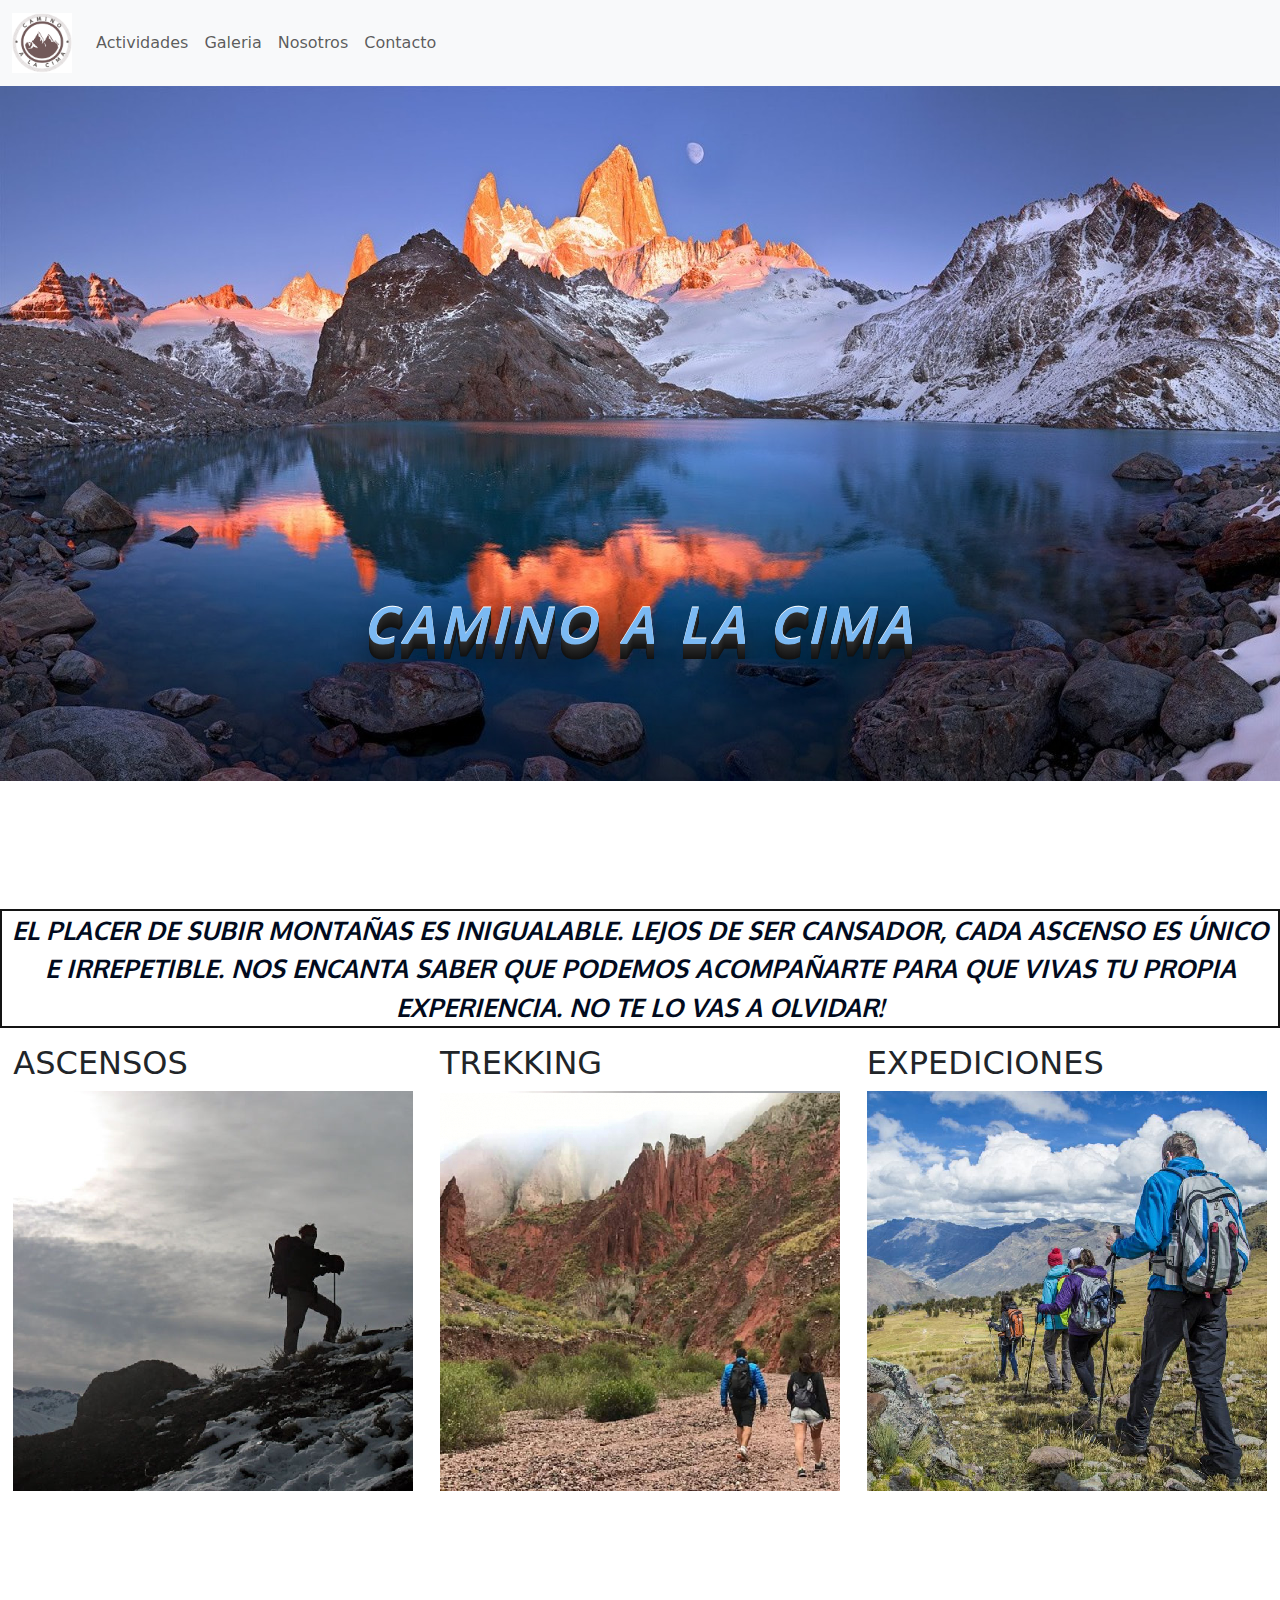
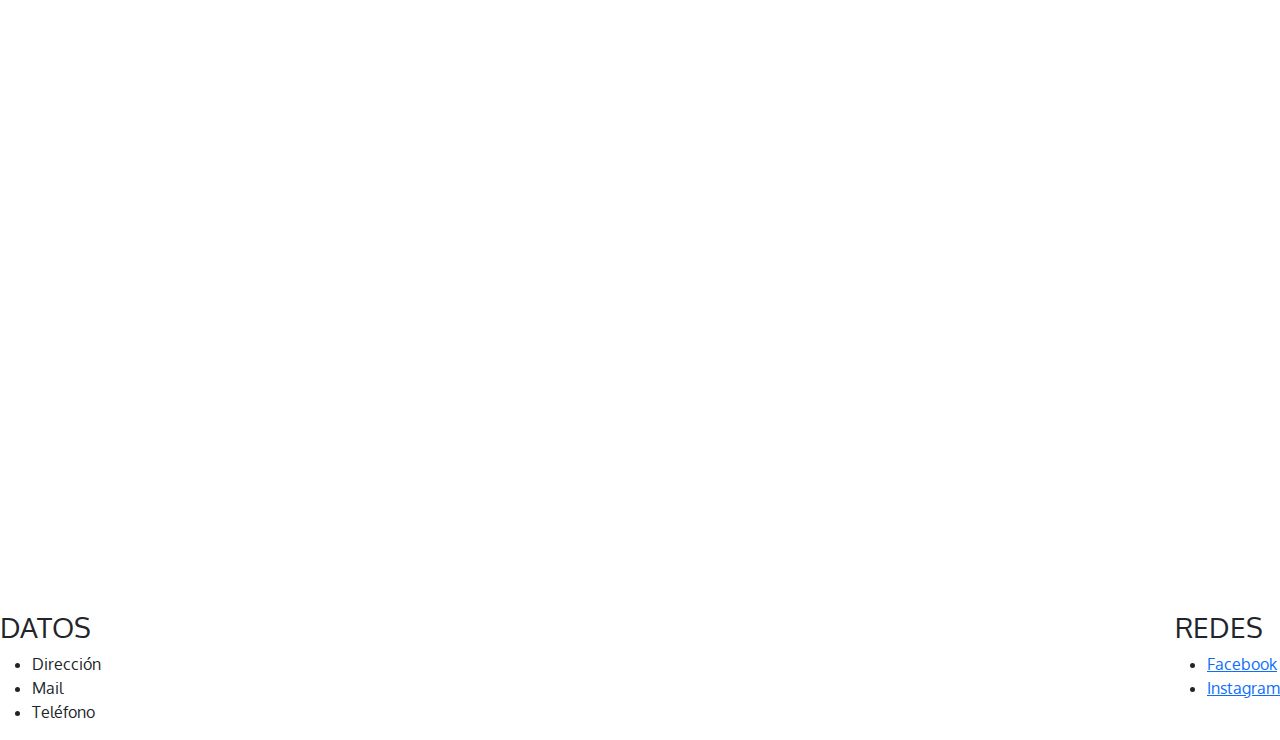
==== index.html @ 893b3b4c "inicio" ====
<!DOCTYPE html>
<html lang="en">
  <head>
    <meta charset="UTF-8">
    <meta http-equiv="X-UA-Compatible" content="IE=edge">
    <meta name="viewport" content="width=device-width, initial-scale=1.0">
    <title>Camino a la Cima</title>
      <!--Fonts-->
    <link rel="preconnect" href="https://fonts.googleapis.com">
    <link rel="preconnect" href="https://fonts.gstatic.com" crossorigin>
    <link href="https://fonts.googleapis.com/css2?family=Kalam:wght@300&family=Oxygen:wght@300&display=swap" rel="stylesheet">
      <!--link boostrap-->
    <link rel="stylesheet" href="https://cdn.jsdelivr.net/npm/bootstrap@5.3.0-alpha3/dist/css/bootstrap.min.css">
      <!--enlace al archivo de estilo-->
    <link rel="stylesheet" href="styles/style.css">
  </head>
  <body>
    <!--navbar-->
    <header class="header">
      <nav class="navbar navbar-expand-lg bg-body-tertiary">
        <div class="container-fluid">
          <a class="navbar-brand" href="index.html">
            <img class="logo" src="/img/CAMINO.png" alt="logo">
          </a>
          <button class="navbar-toggler" type="button" data-bs-toggle="collapse" data-bs-target="#navbarNavDropdown" aria-controls="navbarNavDropdown" aria-expanded="false" aria-label="Toggle navigation">
            <span class="navbar-toggler-icon"></span>
          </button>
          <div class="collapse navbar-collapse" id="navbarNavDropdown">
            <ul class="navbar-nav">
              <li class="nav-item">
                <a class="nav-link" href="pages/actividades.html">Actividades</a>
              </li>
              <li class="nav-item">
                <a class="nav-link" href="pages/galeria.html">Galeria</a>
              </li>
              <li class="nav-item">
                <a class="nav-link" href="pages/nosotros.html">Nosotros</a>
              </li>
              <li class="nav-item">
                <a class="nav-link" href="pages/contacto.html">Contacto</a>
              </li> 
            </ul>
          </div>
        </div>
      </nav>
    </header>
    <!--principal-->
    <main class="flexcontainer-main">
      <section class="conteiner-imagen">
        <img class="fitzroy" src="img/fitzroy.jpg" alt="Imagen del Cerro Fitz Roy">
        <h1 class="title-index">CAMINO A LA CIMA</h1>
      </section>
      <p class="first-p">EL PLACER DE SUBIR MONTAÑAS ES INIGUALABLE. LEJOS DE SER CANSADOR, CADA ASCENSO ES ÚNICO E IRREPETIBLE. NOS ENCANTA SABER QUE PODEMOS ACOMPAÑARTE PARA QUE VIVAS TU PROPIA EXPERIENCIA. NO TE LO VAS A OLVIDAR!
      </p>
      <!--actividades-->
      <section class="conteiner-actividades">
        <div class="first-item">
          <h2 class="ascensos">ASCENSOS</h2>
          <img class="img-ascensos" src="img/ascensos.png" alt="Ascensos">
        </div>
        <div class="second-item">
          <h2 class="trekking">TREKKING</h2>
          <img class="img-trekking" src="img/trekking.png" alt="Trekking">
        </div>
        <div class="third-item">
          <h2 class="expediciones">EXPEDICIONES</h2>
          <img class="img-expediciones" src="img/expediciones.png" alt="Expediciones">
        </div>  
      </section>
      <section class="video-responsive">
        <iframe width="560" height="315" src="https://www.youtube.com/embed/vOJAzwX63fM" title="YouTube video player" frameborder="0" allow="accelerometer; autoplay; clipboard-write; encrypted-media; gyroscope; picture-in-picture; web-share" allowfullscreen></iframe>
      </section>
    </main>
    <!--pie de pagina-->
    <footer class="container-footer">
      <div class="datos">
        <h3>DATOS</h3>
        <ul>
          <li>Dirección</li>
          <li>Mail</li>
          <li>Teléfono</li>
        </ul>
      </div>
      <div class="redes">
        <h3>REDES</h3>
        <ul>
          <li><a href="https://facebook.com">Facebook</a></li>
          <li><a href="https://instagram.com">Instagram</a></li>
        </ul>
      </div>
    </footer>
    <!--script boostrap-->
    <script src="	https://cdn.jsdelivr.net/npm/bootstrap@5.3.0-alpha3/dist/js/bootstrap.bundle.min.js"></script>
  </body>
</html>
---- styles/style.css ----
/*selector universal*/
* {
  /*Box-model*/
  margin: 0; 
  padding: 0;
}

.logo {
    /*Box-model*/
    width: 60px;
    height: 60px;
}

/*main*/
.flexcontainer-main {
    display: flex;
    flex-flow: column wrap;
}
.conteiner-imagen {
    position: relative;
    display: inline-block;
    padding-bottom: 10%;
}
.fitzroy {
    /*Positioning*/
    position: relative;
    /*Box-model*/
    width: 100%;
    height: auto;
    max-width: 100%;
}
.title-index {
    /*Positioning*/
    position: absolute;
    left: 20%;
    right: 20%;
    bottom: 30%;
    /*typography*/
    font-family: 'oxygen', sans-serif;
    font-size: 4vw;
    font-style: italic;
    font-weight: bold;
    text-align: center;
    /*visual*/
    text-align: center;
    text-transform: uppercase;
    text-rendering: optimizeLegibility;
    color:rgb(123, 185, 243);
    letter-spacing: .1em;
    text-shadow: 
      0 -1px 0 #fff, 
      0 1px 0 #2e2e2e, 
      0 2px 0 #2c2c2c, 
      0 3px 0 #2a2a2a, 
      0 4px 0 #282828, 
      0 5px 0 #262626, 
      0 6px 0 #242424, 
      0 7px 0 #222, 
      0 8px 0 #202020, 
      0 9px 0 #1e1e1e, 
      0 10px 0 #1c1c1c, 
      0 11px 0 #1a1a1a, 
      0 12px 0 #181818, 
      0 13px 0 #161616, 
      0 14px 0 #141414, 
      0 15px 0 #121212, 
      0 22px 30px rgba(0, 0, 0, 0.9);
}
.first-p {
    /*Positioning*/
    position: relative;
    /*Box-model*/
    display: inline-block;
    /*typography*/
    font-family: 'oxygen', sans-serif;
    font-size: 2vw;
    font-style: italic;
    font-weight: bolder;
    text-align: center;
    /*visual*/
    color: rgb(1, 10, 29);
    border: 2px solid #141414;

}
.conteiner-actividades {
    display: flex;
    position: relative;
    flex-direction: row;
    justify-content: space-around;
}
.video-responsive {
    position: relative;
    padding-bottom: 56.25%;
    height: 0;
    overflow: hidden;
}
.video-responsive iframe {
    position: absolute;
    top: 0;
    left: 0;
    width: 100%;
    height: 100%;
}
/*footer*/
.container-footer {
    /*positioning*/
    position: relative;
    max-width: 100%;
    width: 100%;
    height: auto;
    /*Box-model*/
    display: flex;
    flex-direction: row;
    justify-content: space-between;
    /*typography*/
    font-family: 'oxygen', sans-serif;
}
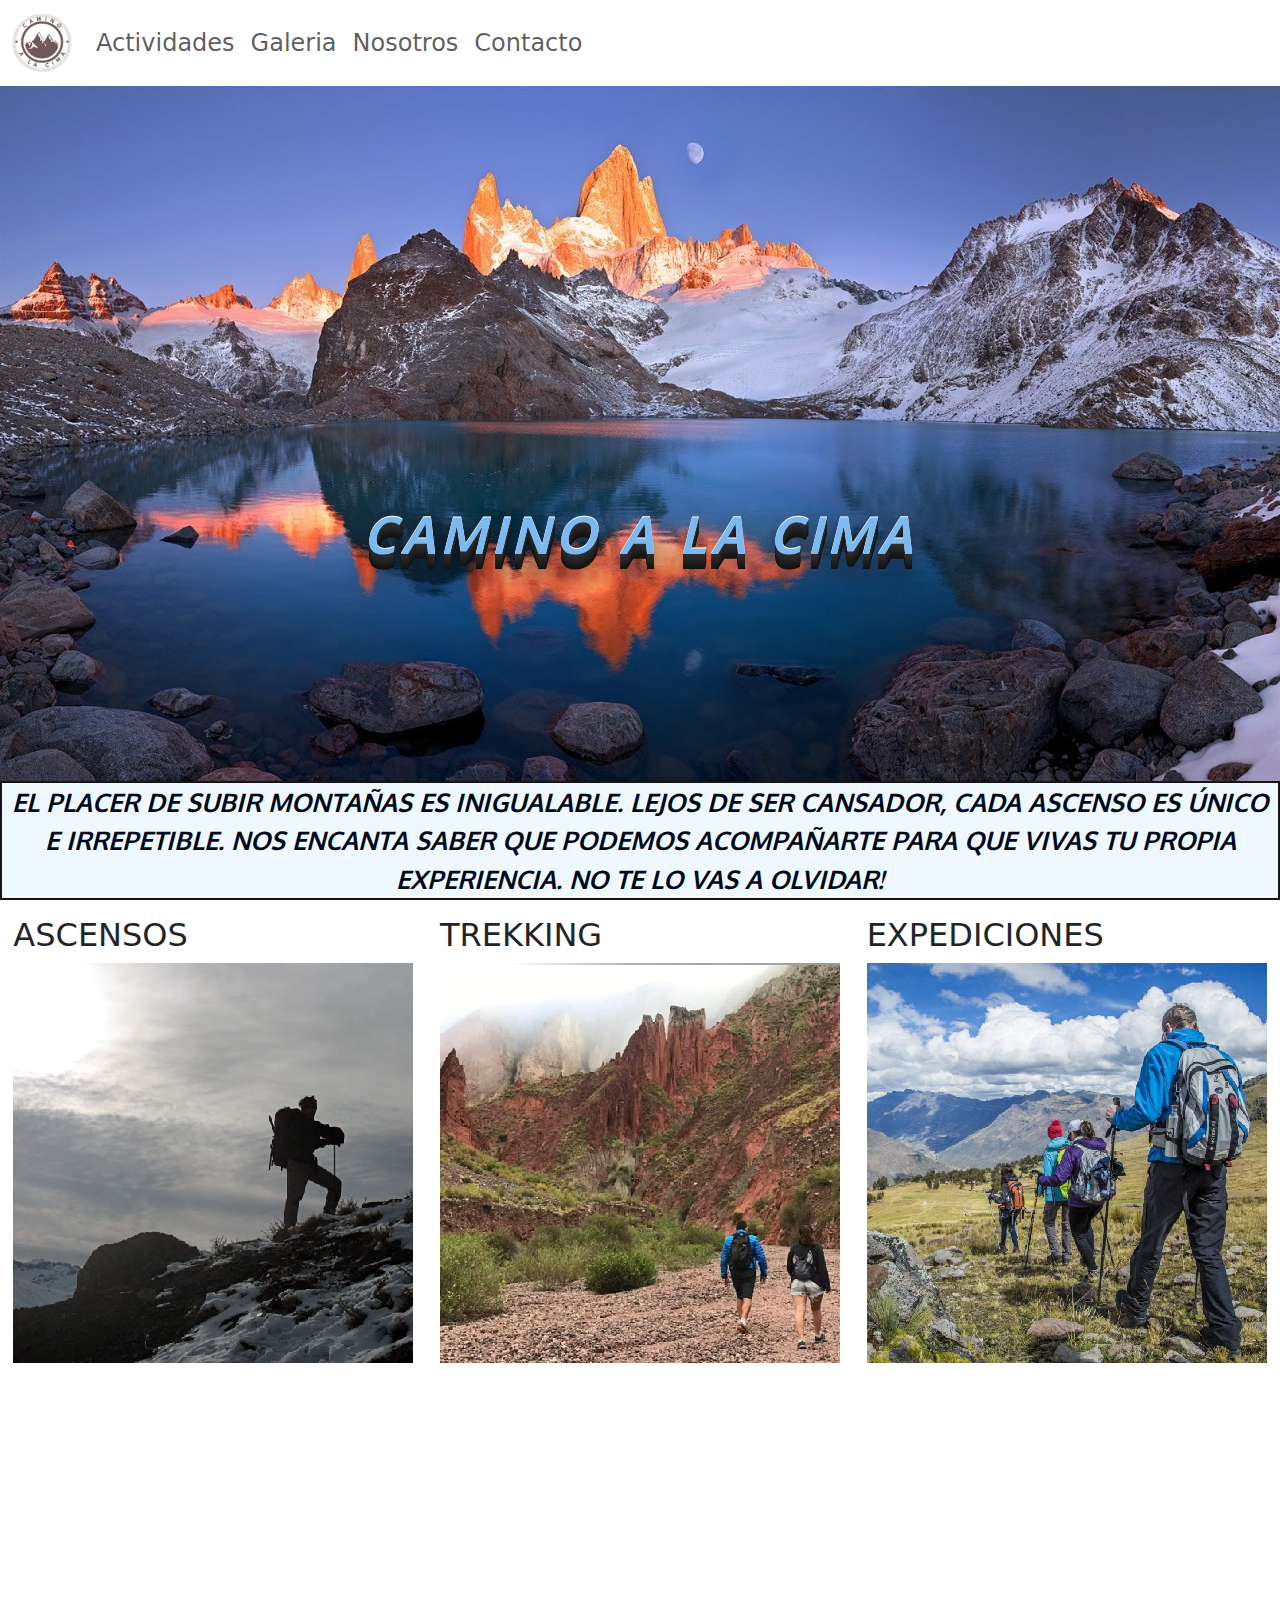
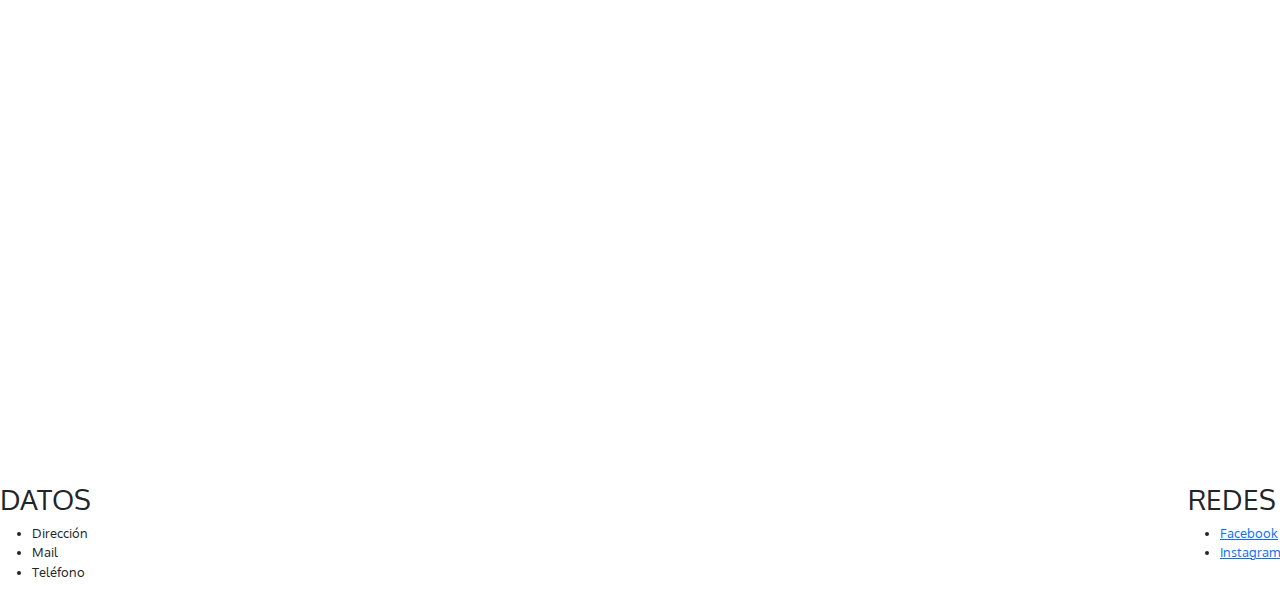
==== commit b1666e07: "modified:   index.html 	modified:   pages/actividades.html 	modified:   pages/contacto.html 	modifie" ====
--- a/index.html
+++ b/index.html
@@ -17,10 +17,10 @@
   <body>
     <!--navbar-->
     <header class="header">
-      <nav class="navbar navbar-expand-lg bg-body-tertiary">
+      <nav class="navbar navbar-expand-lg bg-nav-camino">
         <div class="container-fluid">
           <a class="navbar-brand" href="index.html">
-            <img class="logo" src="/img/CAMINO.png" alt="logo">
+            <img class="logo rounded" src="/img/CAMINO.png" alt="logo">
           </a>
           <button class="navbar-toggler" type="button" data-bs-toggle="collapse" data-bs-target="#navbarNavDropdown" aria-controls="navbarNavDropdown" aria-expanded="false" aria-label="Toggle navigation">
             <span class="navbar-toggler-icon"></span>
@@ -48,7 +48,7 @@
     <main class="flexcontainer-main">
       <section class="conteiner-imagen">
         <img class="fitzroy" src="img/fitzroy.jpg" alt="Imagen del Cerro Fitz Roy">
-        <h1 class="title-index">CAMINO A LA CIMA</h1>
+        <h1 class="title-h1">CAMINO A LA CIMA</h1>
       </section>
       <p class="first-p">EL PLACER DE SUBIR MONTAÑAS ES INIGUALABLE. LEJOS DE SER CANSADOR, CADA ASCENSO ES ÚNICO E IRREPETIBLE. NOS ENCANTA SABER QUE PODEMOS ACOMPAÑARTE PARA QUE VIVAS TU PROPIA EXPERIENCIA. NO TE LO VAS A OLVIDAR!
       </p>
--- a/styles/style.css
+++ b/styles/style.css
@@ -5,6 +5,10 @@
   padding: 0;
 }
 
+.bg-nav-camino {
+    background-color: none;
+    font-size: 1.5rem;
+}
 .logo {
     /*Box-model*/
     width: 60px;
@@ -18,8 +22,8 @@
 }
 .conteiner-imagen {
     position: relative;
-    display: inline-block;
-    padding-bottom: 10%;
+    display: flex;
+    flex-wrap: wrap;
 }
 .fitzroy {
     /*Positioning*/
@@ -29,7 +33,7 @@
     height: auto;
     max-width: 100%;
 }
-.title-index {
+.title-h1 {
     /*Positioning*/
     position: absolute;
     left: 20%;
@@ -80,16 +84,20 @@
     /*visual*/
     color: rgb(1, 10, 29);
     border: 2px solid #141414;
+    background-color: aliceblue;
 
 }
 .conteiner-actividades {
     display: flex;
+    flex-wrap: wrap;
     position: relative;
     flex-direction: row;
     justify-content: space-around;
 }
 .video-responsive {
     position: relative;
+    display: flex;
+    flex-wrap: wrap;
     padding-bottom: 56.25%;
     height: 0;
     overflow: hidden;
@@ -100,6 +108,39 @@
     left: 0;
     width: 100%;
     height: 100%;
+}
+.grid-container-galeria {
+    display: grid;
+    grid-template-columns: repeat(4, minmax(250px, 1fr));
+    grid-auto-rows: minmax(200px, auto);
+}
+.main-flex {
+    display: flex;
+    justify-content: center;
+    flex-flow: column wrap;
+    max-width: 100%;
+    
+}
+.grid-container-nosotros {
+    display: grid;
+    grid-template-columns: 2fr 2fr;
+    align-items: center;
+}
+.grid-item-text {
+    padding: 10%;
+    /*typography*/
+    font-family: 'oxygen', sans-serif;
+    font-size: 2vw;
+    font-style: italic;
+    font-weight: bolder;
+    text-align: center;
+    /*visual*/
+    color: rgb(1, 10, 29);
+}
+.grid-item-img {
+    padding: 10%;
+    margin: 10px;
+    justify-content: center;
 }
 /*footer*/
 .container-footer {
@@ -114,4 +155,6 @@
     justify-content: space-between;
     /*typography*/
     font-family: 'oxygen', sans-serif;
-}
+    font-size: 1vw;
+    /*visual*/
+}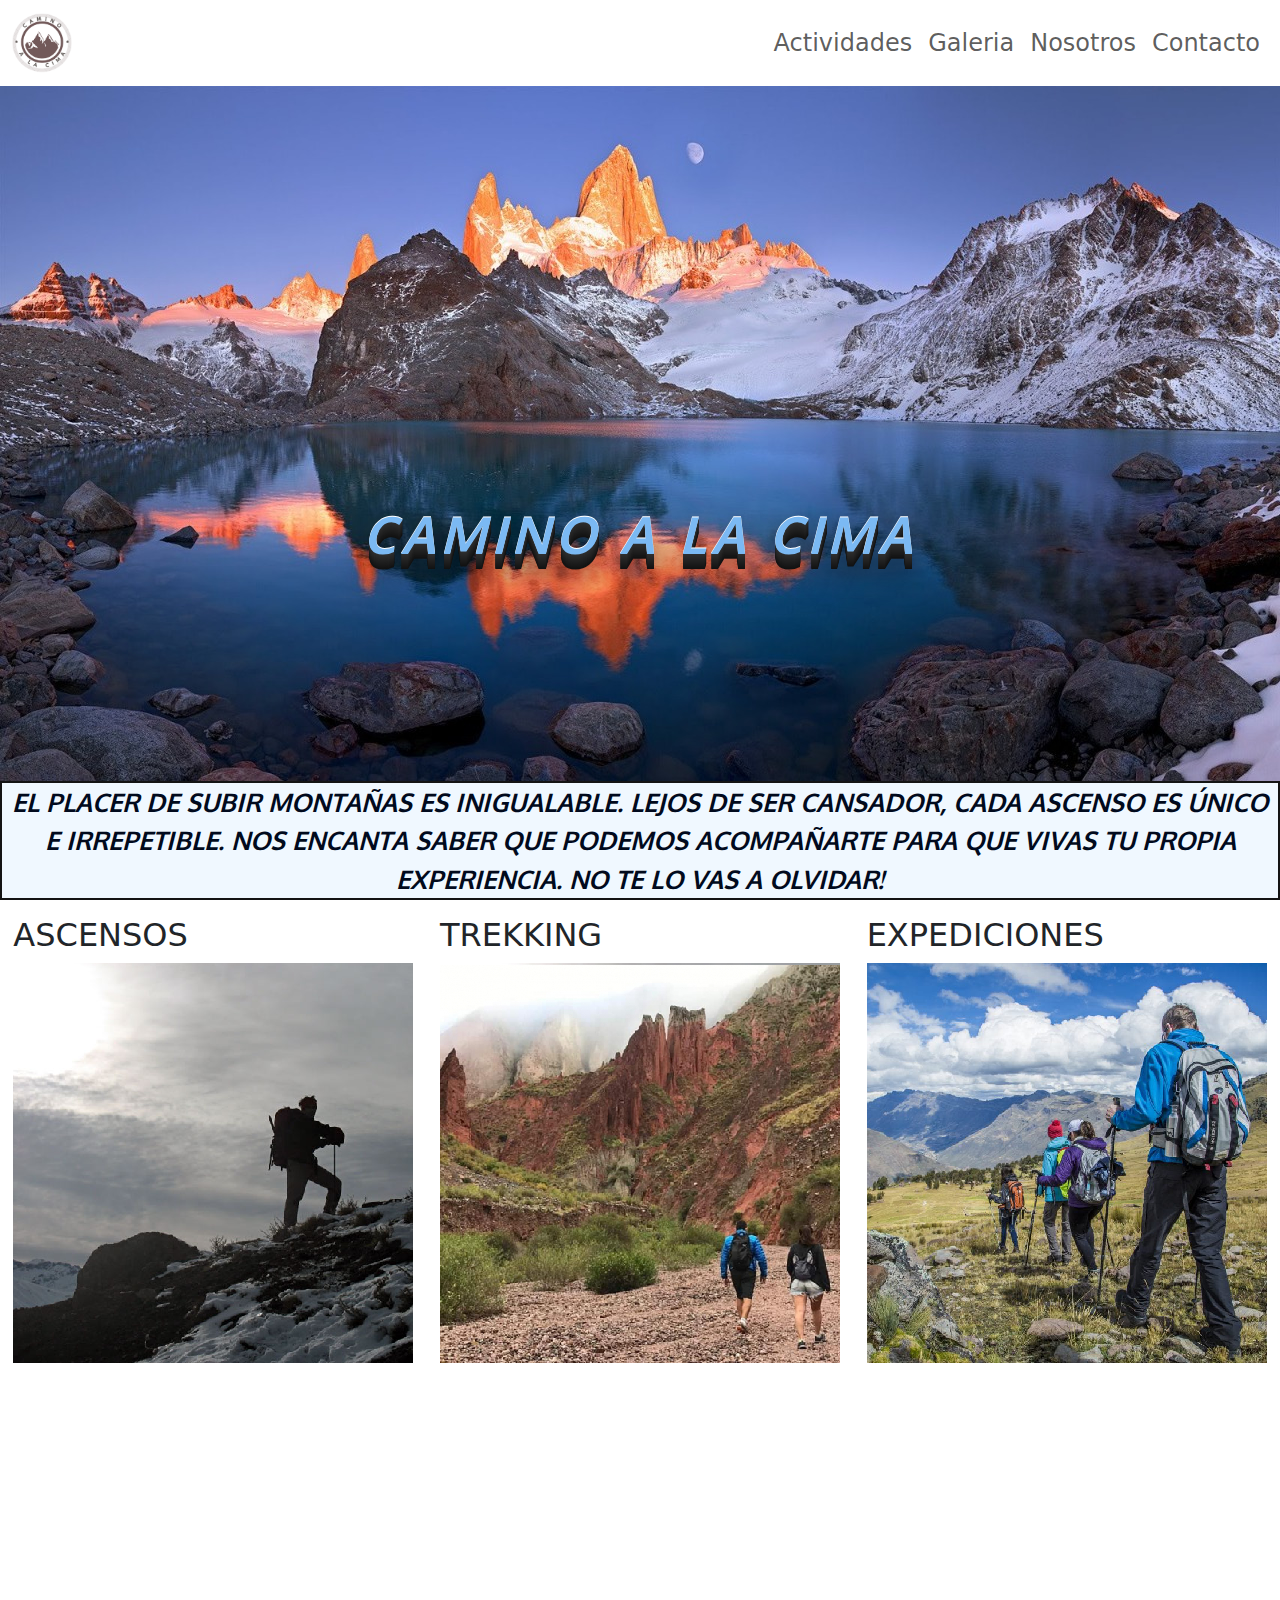
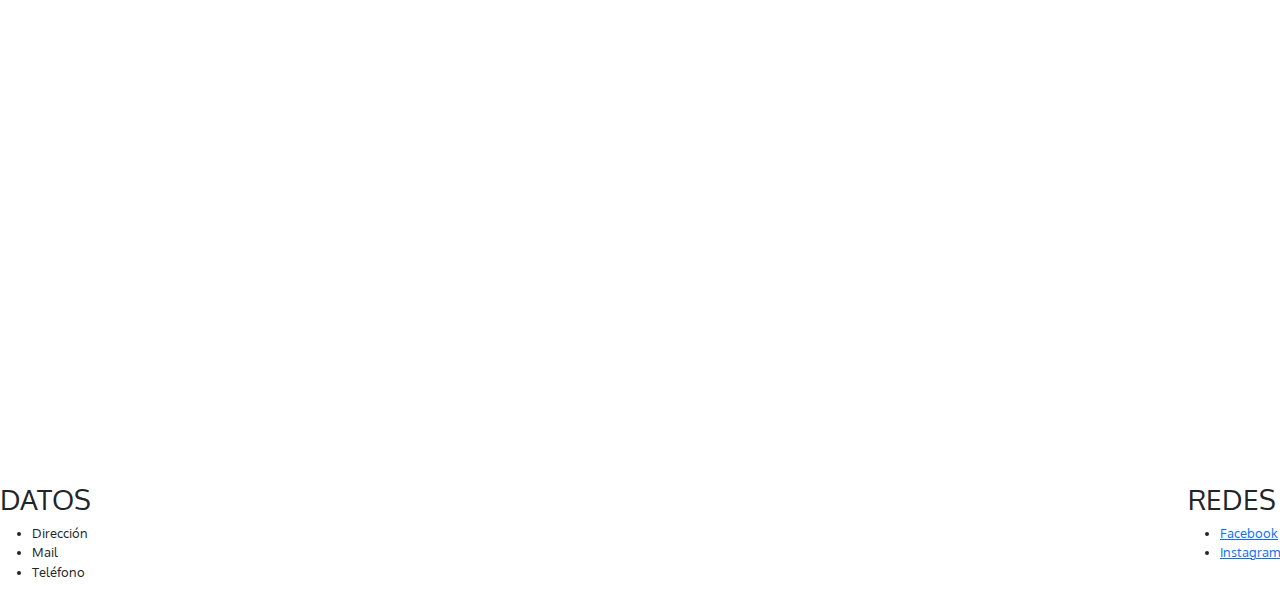
==== commit 11c87a57: "modified:   index.html 	modified:   pages/actividades.html 	modified:   pages/contacto.html 	modifie" ====
--- a/index.html
+++ b/index.html
@@ -16,28 +16,30 @@
   </head>
   <body>
     <!--navbar-->
-    <header class="header">
-      <nav class="navbar navbar-expand-lg bg-nav-camino">
+    <header>
+      <nav class="navbar navbar-expand-lg nav-camino">
         <div class="container-fluid">
-          <a class="navbar-brand" href="index.html">
-            <img class="logo rounded" src="/img/CAMINO.png" alt="logo">
+          <a class="navbar-brand" href="/index.html">
+            <img class="logo" src="/img/CAMINO.png" alt="logo">
           </a>
           <button class="navbar-toggler" type="button" data-bs-toggle="collapse" data-bs-target="#navbarNavDropdown" aria-controls="navbarNavDropdown" aria-expanded="false" aria-label="Toggle navigation">
             <span class="navbar-toggler-icon"></span>
           </button>
           <div class="collapse navbar-collapse" id="navbarNavDropdown">
-            <ul class="navbar-nav">
+            <ul class="navbar-nav ms-auto">
               <li class="nav-item">
-                <a class="nav-link" href="pages/actividades.html">Actividades</a>
+                <a class="nav-link" href="actividades.html">
+                  Actividades
+                </a>
               </li>
               <li class="nav-item">
-                <a class="nav-link" href="pages/galeria.html">Galeria</a>
+                <a class="nav-link" href="galeria.html">Galeria</a>
               </li>
               <li class="nav-item">
-                <a class="nav-link" href="pages/nosotros.html">Nosotros</a>
+                <a class="nav-link" href="nosotros.html">Nosotros</a>
               </li>
               <li class="nav-item">
-                <a class="nav-link" href="pages/contacto.html">Contacto</a>
+                <a class="nav-link" href="contacto.html">Contacto</a>
               </li> 
             </ul>
           </div>
--- a/styles/style.css
+++ b/styles/style.css
@@ -4,15 +4,19 @@
   margin: 0; 
   padding: 0;
 }
+/*navbar*/
 
-.bg-nav-camino {
+.nav-camino {
     background-color: none;
     font-size: 1.5rem;
 }
+
 .logo {
     /*Box-model*/
+    display: flex;
     width: 60px;
     height: 60px;
+    order: -2;
 }
 
 /*main*/
@@ -119,13 +123,18 @@
     justify-content: center;
     flex-flow: column wrap;
     max-width: 100%;
-    
+
 }
 .grid-container-nosotros {
     display: grid;
-    grid-template-columns: 2fr 2fr;
+    grid-template-columns: 1fr 1fr;
     align-items: center;
 }
+@media (max-width: 767px) {
+    .grid-container-nosotros {
+      grid-template-columns: 1fr;
+    }
+  }
 .grid-item-text {
     padding: 10%;
     /*typography*/
